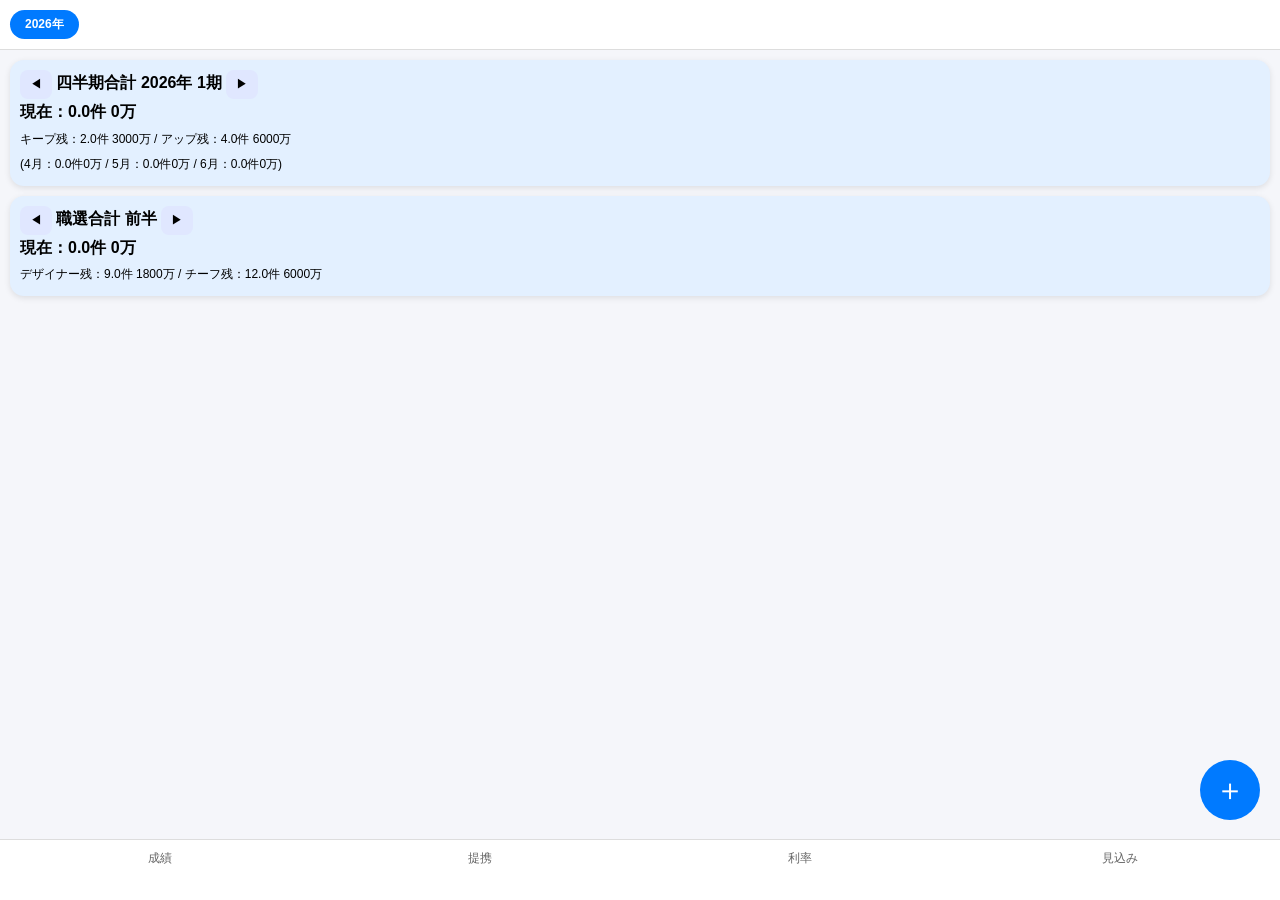
==== index.html @ 8cce6b60 "Update index.html" ====
<!DOCTYPE html>
<html lang="ja">
<head>
  <meta http-equiv="Cache-Control" content="no-cache, no-store, must-revalidate">
<meta http-equiv="Pragma" content="no-cache">
<meta http-equiv="Expires" content="0">
  
  <link rel="stylesheet" href="rate.css">
  <link rel="manifest" href="manifest.json">
<meta charset="UTF-8">
<meta name="viewport" content="width=device-width, initial-scale=1.0">
<title>成績管理 Pro</title>
<style>
body { margin: 0; font-family: sans-serif; background: #f5f6fa; padding-bottom: 100px; }
.card { background: white; margin: 10px; padding: 14px; border-radius: 14px; box-shadow: 0 2px 6px rgba(0,0,0,0.1); position: relative;}
.header { background:#e3f0ff; padding:10px; font-weight:bold; line-height: 1.6; }
button { padding: 6px 10px; font-size: 12px; border-radius: 8px; border: none; background: #e0e7ff; cursor: pointer; }
input, select { padding:8px; border-radius:10px; border:1px solid #ccc; font-size: 13px; }

.year-tabs { display: flex; gap: 8px; overflow-x: auto; padding: 10px; background: #fff; border-bottom: 1px solid #ddd; }
.year-tab { padding: 6px 15px; background: #eee; border-radius: 20px; font-size: 12px; white-space: nowrap; cursor: pointer; }
.year-tab.active { background: #007aff; color: white; font-weight: bold; }

.input-row { display: flex; gap: 4px; align-items: center; margin-bottom: 12px; }
.input-row input, .input-row select { flex: 1; min-width: 0; }

.check-grid { display: grid; grid-template-columns: 1fr 1fr; gap: 8px; margin-bottom: 15px; }
.check-item { font-size: 11px; display: flex; align-items: center; gap: 2px; white-space: nowrap; }
.check-item input { width: 15px; height: 15px; }

.primary { background:#007aff; color:white; }
.fab { position: fixed; bottom: 80px; right: 20px; width: 60px; height: 60px; background: #007aff; color: white; font-size: 30px; border-radius: 50%; text-align: center; line-height: 60px; z-index: 100; }
.modal { position: fixed; top:0; left:0; width:100%; height:100%; background:rgba(0,0,0,0.5); display:none; z-index: 200; }
.modal-content { background:white; margin:40px 15px; padding:20px; border-radius:16px; max-height: 90vh; overflow-y: auto; }
.nav-bar { position:fixed; bottom:0; width:100%; height:60px; background:white; display:flex; border-top:1px solid #ddd; z-index: 100; }
.nav-item { flex:1; text-align:center; padding-top:10px; font-size: 12px; cursor: pointer; color: #666; }

/* おたすけ計算機のスタイル */
.helper-overlay { position: fixed; top:0; left:0; width:100%; height:100%; background:rgba(0,0,0,0.7); display:none; z-index: 300; align-items: center; justify-content: center; }
.helper-box { background: white; width: 90%; padding: 20px; border-radius: 16px; position: relative; }
.helper-input-row { display: flex; flex-wrap: wrap; gap: 5px; align-items: center; font-size: 12px; margin-bottom: 15px; }
.helper-input-row input[type="number"] { width: 50px; }
.helper-result { background: #f0f7ff; padding: 10px; border-radius: 8px; margin-bottom: 15px; font-size: 14px; font-weight: bold; line-height: 1.6; }
.fortune-box { border-top: 1px dashed #ccc; padding-top: 10px; font-size: 13px; color: #555; }
.zodiac-name { color: #007aff; font-size: 16px; font-weight: bold; margin-bottom: 5px; display: block;}
</style>
</head>
<body>

<div id="year-tab-container" class="year-tabs"></div>

<div id="tab-sales"></div>
<div id="tab-partner" style="display:none;"></div>
<div id="tab-rate" style="display:none;"></div>
<div id="tab-prospect" style="display:none;"></div>

<div class="fab" onclick="openForm()">＋</div>

<div class="helper-overlay" id="helper-overlay">
  <div class="helper-box">
    <div style="display:flex; justify-content:space-between; margin-bottom:15px;">
      <h3 style="margin:0;">生年月日 & 占い</h3>
      <button onclick="closeHelper()" style="background:#ff3b30; color:white;">閉じる</button>
    </div>
    
    <div class="helper-input-row">
      <label><input type="radio" name="era" value="西暦" checked onchange="calcHelper()">西暦</label>
      <label><input type="radio" name="era" value="令和" onchange="calcHelper()">令和</label>
      <label><input type="radio" name="era" value="平成" onchange="calcHelper()">平成</label>
      <label><input type="radio" name="era" value="昭和" onchange="calcHelper()">昭和</label>
      <input type="number" id="h-year" placeholder="年" oninput="calcHelper()">年
      <input type="number" id="h-month" placeholder="月" oninput="calcHelper()">月
      <input type="number" id="h-day" placeholder="日" oninput="calcHelper()">日
    </div>

    <div class="helper-result" id="helper-result">
      生年月日を入力してください
    </div>

    <div class="fortune-box" id="fortune-box" style="display:none;">
      <span class="zodiac-name" id="zodiac-display"></span>
      今日の運勢★<br>
      <span id="fortune-text">...</span><br>
      <span id="lucky-food" style="font-size: 11px; color: #888;"></span>
    </div>
  </div>
</div>

<div class="modal" id="modal">
  <div class="modal-content">
    <h3>成績入力</h3>
    <div class="input-row">
      <select id="cases"><option value="0.1">0.1</option><option value="0.2">0.2</option><option value="0.5">0.5</option><option value="1" selected>1</option><option value="1.5">1.5</option><option value="2">2</option></select>
      <input type="number" id="amount" placeholder="金額(万)">
      <button onclick="pickDate()" id="dateBtn">日付</button>
      <button onclick="pickMonth()" id="monthBtn">月分</button>
    </div>
    <div class="check-grid">
      <label class="check-item"><input type="checkbox" id="chk_shared"> 共同</label>
      <label class="check-item"><input type="checkbox" id="chk_receive"> レシーブ</label>
      <label class="check-item"><input type="checkbox" id="chk_currency"> カレンシー</label>
      <label class="check-item"><input type="checkbox" id="chk_present"> プレゼント</label>
      <label class="check-item"><input type="checkbox" id="chk_story"> ストーリー</label>
      <label class="check-item"><input type="checkbox" id="chk_auto"> 自動車</label>
      <label class="check-item"><input type="checkbox" id="chk_other"> 損保その他</label>
      <label class="check-item"><input type="checkbox" id="chk_aflac"> アフラック</label>
      <label class="check-item"><input type="checkbox" id="chk_auto_rev"> 車の更改</label>
    </div>
    <input type="date" id="date" style="display:none;">
    <input type="month" id="month" style="display:none;">
    <button class="primary" style="width:100%; padding:15px;" onclick="saveSales()">保存</button>
    <button onclick="closeForm()" style="width:100%; background:none; margin-top:10px;">閉じる</button>
  </div>
</div>

<div class="nav-bar">
  <div class="nav-item" onclick="switchTab('sales')">成績</div>
  <div class="nav-item" onclick="switchTab('partner')">提携</div>
  <div class="nav-item" onclick="switchTab('rate')">利率</div>
  <div class="nav-item" onclick="switchTab('prospect')">見込み</div>
</div>

<script>
let currentYear = new Date().getFullYear().toString();
let keepIndex = 0; let jobIndex = 0; let currentTotalCat = "職選";

// 🌟 おたすけ計算機 & 占いの制御
function openHelper() {
  document.getElementById("helper-overlay").style.display = "flex";
}
function closeHelper() { document.getElementById("helper-overlay").style.display = "none"; }

function calcHelper() {
  const era = document.querySelector('input[name="era"]:checked').value;
  let y = parseInt(document.getElementById("h-year").value);
  const m = parseInt(document.getElementById("h-month").value);
  const d = parseInt(document.getElementById("h-day").value);
  
  if(!y || !m || !d) return;

  let adYear = y;
  if(era === "令和") adYear = y + 2018;
  if(era === "平成") adYear = y + 1988;
  if(era === "昭和") adYear = y + 1925;

  let waYear = "";
  if(adYear >= 2019) waYear = `令和${adYear - 2018 === 0 ? '元' : adYear - 2018}年`;
  else if(adYear >= 1989) waYear = `平成${adYear - 1988}年`;
  else if(adYear >= 1926) waYear = `昭和${adYear - 1925}年`;

  // 年齢計算 (今日: 2026年4月4日基準)
  const today = new Date(2026, 3, 4);
  let age = 2026 - adYear;
  if (today.getMonth() + 1 < m || (today.getMonth() + 1 === m && today.getDate() < d)) { age--; }

  document.getElementById("helper-result").innerHTML = `西暦：${adYear}年 / ${waYear} / 現在${age}才`;
  
  // 🌟 占い実行
  showZodiacFortune(m, d);
}

function showZodiacFortune(m, d) {
  const zodiacs = [
    { name: "山羊座", start: [12, 22], end: [1, 19] },
    { name: "水瓶座", start: [1, 20], end: [2, 18] },
    { name: "魚座", start: [2, 19], end: [3, 20] },
    { name: "牡羊座", start: [3, 21], end: [4, 19] },
    { name: "牡牛座", start: [4, 20], end: [5, 20] },
    { name: "双子座", start: [5, 21], end: [6, 21] },
    { name: "蟹座", start: [6, 22], end: [7, 22] },
    { name: "獅子座", start: [7, 23], end: [8, 22] },
    { name: "乙女座", start: [8, 23], end: [9, 22] },
    { name: "天秤座", start: [9, 23], end: [10, 23] },
    { name: "蠍座", start: [10, 24], end: [11, 22] },
    { name: "射手座", start: [11, 23], end: [12, 21] }
  ];

  let myZodiac = zodiacs.find(z => {
    const s = z.start; const e = z.end;
    return (m === s[0] && d >= s[1]) || (m === e[0] && d <= e[1]);
  }) || zodiacs[0];

  const fortunes = [
    "周囲への気配りが運気を呼び込みます。笑顔を大切に！",
    "直感が冴える日。新しいアイデアはメモしておきましょう。",
    "無理は禁物。今日は自分を甘やかす時間を作って。",
    "チャンスが巡ってきそう！迷わず一歩踏み出して。",
    "コツコツ積み上げたことが評価される嬉しい日になりそう。",
    "対人運がアップ。意外な人との会話にヒントがあります。",
    "集中力が高まっています。一気に仕事を片付けるチャンス！",
    "冒険心が幸運のカギ。いつもと違う道を通ってみて。",
    "整理整頓がツキを呼びます。デスク周りをスッキリさせて。",
    "優柔不断になりがち。信頼できる人に相談してみるのが吉。",
    "粘り強さが実を結びます。最後まで諦めないで。",
    "自由な発想が周りを惹きつけます。自信を持って発言を！"
  ];

  const foods = ["うどん", "カレー", "パスタ", "お寿司", "焼き肉", "サラダ", "チョコ", "パンケーキ", "おにぎり", "ラーメン"];
  
  // 🌟 誕生日からシード値を作って、その人だけの今日の運勢を固定（今日一日は同じ結果が出るように）
  const seed = m + d + new Date().getDate();
  const fortuneIndex = seed % fortunes.length;
  const foodIndex = seed % foods.length;

  document.getElementById("fortune-box").style.display = "block";
  document.getElementById("zodiac-display").innerText = "あなたは「" + myZodiac.name + "」";
  document.getElementById("fortune-text").innerText = fortunes[fortuneIndex];
  document.getElementById("lucky-food").innerText = "今日のラッキー食べ物：" + foods[foodIndex];
}

// 既存の関数 (変更なし)
function switchTab(tab) {
  document.querySelectorAll('[id^="tab-"]').forEach(el => el.style.display = "none");
  document.getElementById("tab-" + tab).style.display = "block";
  document.getElementById("year-tab-container").style.display = (tab === "sales") ? "flex" : "none";
}
function switchYear(year) { currentYear = year; render(); }
function openForm(){ document.getElementById("modal").style.display="block"; }
function closeForm(){ document.getElementById("modal").style.display="none"; }
function pickDate(){ document.getElementById("date").showPicker(); }
document.getElementById("date").onchange = () => document.getElementById("dateBtn").innerText = document.getElementById("date").value.slice(5);
function pickMonth(){ document.getElementById("month").showPicker(); }
document.getElementById("month").onchange = () => document.getElementById("monthBtn").innerText = document.getElementById("month").value.split("-")[1] + "月";
function roundCases(c) { return Math.ceil(c * 10) / 10; }
function getProductRates(type, monthStr) {
  let is2028 = monthStr >= "2028-04"; let is2027 = monthStr >= "2027-04";
  if (type === "レシーブ") { if (is2028) return { kR: 0.4, jR: 0.4 }; if (is2027) return { kR: 0.4, jR: 0.6 }; return { kR: 0.4, jR: 0.8 }; }
  if (type === "カレンシー" || type === "プレゼント") { if (is2028) return { kR: 0.5, jR: 0.5 }; if (is2027) return { kR: 0.5, jR: 0.75 }; return { kR: 0.5, jR: 1.0 }; }
  if (type === "ストーリー") { if (is2028) return { kR: 0.3, jR: 0.3 }; if (is2027) return { kR: 0.3, jR: 0.45 }; return { kR: 0.3, jR: 0.6 }; }
  return { kR: 1.0, jR: 1.0 };
}
function getProductCalcData(type, amount, monthStr) {
  let multiplier = 1.0; let fixedCases = null; let isDFL = true;
  if (type === "自動車" || type === "自動車更改") { multiplier = 2.9 / 1000; fixedCases = (type === "自動車") ? 0.5 : 0.2; isDFL = false; }
  else if (type === "損保その他") { multiplier = 1.4 / 1000; fixedCases = 0.2; isDFL = false; }
  else if (type === "アフラック") { multiplier = 14.3 / 1000; fixedCases = 0.5; isDFL = false; }
  let baseAmt = amount * multiplier; let rates = isDFL ? getProductRates(type, monthStr) : { kR: 1.0, jR: 1.0 };
  let finalCases = fixedCases;
  if (finalCases === null) { let dlForJudge = baseAmt * rates.kR; if (dlForJudge >= 500) finalCases = 1.5; else if (dlForJudge >= 300) finalCases = 1.0; else finalCases = 0.5; }
  return { baseAmt, rates, finalCases, isDFL };
}
function saveSales(){
  let mVal = document.getElementById("month").value; if(!mVal) { alert("月分を選択してください"); return; }
  let data = { id: Date.now(), cases: parseFloat(document.getElementById("cases").value), amount: parseFloat(document.getElementById("amount").value) || 0, date: document.getElementById("date").value, month: mVal, shared: document.getElementById("chk_shared").checked, receive: document.getElementById("chk_receive").checked, currency: document.getElementById("chk_currency").checked, present: document.getElementById("chk_present").checked, story: document.getElementById("chk_story").checked, auto: document.getElementById("chk_auto").checked, other: document.getElementById("chk_other").checked, aflac: document.getElementById("chk_aflac").checked, auto_rev: document.getElementById("chk_auto_rev").checked };
  let list = JSON.parse(localStorage.getItem("sales") || "[]"); list.push(data); localStorage.setItem("sales", JSON.stringify(list)); closeForm(); resetSalesForm(); render();
}
function resetSalesForm() { document.getElementById("amount").value = ""; document.querySelectorAll('#modal input[type="checkbox"]').forEach(c => c.checked = false); document.getElementById("dateBtn").innerText = "日付"; document.getElementById("monthBtn").innerText = "月分"; }
function deleteSales(id){ let list = JSON.parse(localStorage.getItem("sales") || "[]").filter(i => i.id !== id); localStorage.setItem("sales", JSON.stringify(list)); render(); }
function editSales(id){
  let list = JSON.parse(localStorage.getItem("sales") || "[]"); let i = list.find(item => item.id === id); if(!i) return;
  document.getElementById("cases").value = i.cases; document.getElementById("amount").value = i.amount; document.getElementById("date").value = i.date; document.getElementById("month").value = i.month; document.getElementById("chk_shared").checked = i.shared; document.getElementById("chk_receive").checked = i.receive; document.getElementById("chk_currency").checked = i.currency; document.getElementById("chk_present").checked = i.present; document.getElementById("chk_story").checked = i.story; document.getElementById("chk_auto").checked = i.auto; document.getElementById("chk_other").checked = i.other; document.getElementById("chk_aflac").checked = i.aflac; document.getElementById("chk_auto_rev").checked = i.auto_rev; deleteSales(id); openForm();
}
function previewPartner() {
  let type = document.getElementById("partnerType").value; let val = parseFloat(document.getElementById("partnerAmount").value); let isShared = document.getElementById("chk_partner_shared").checked; let preview = document.getElementById("partnerPreview"); if (!val) { preview.innerHTML = ""; return; }
  let nowMonth = new Date().toISOString().slice(0,7); let calc = getProductCalcData(type, val, nowMonth); let finalAmt = isShared ? calc.baseAmt / 2 : calc.baseAmt; let finalCas = isShared ? roundCases(calc.finalCases / 2) : calc.finalCases; preview.innerHTML = `${finalCas}件 → DL:${Math.floor(finalAmt * calc.rates.kR)} / 職選:${Math.floor(finalAmt * calc.rates.jR)}`;
}
function savePartner() {
  let type = document.getElementById("partnerType").value; let amount = parseFloat(document.getElementById("partnerAmount").value); let shared = document.getElementById("chk_partner_shared").checked; if (!amount) return;
  let list = JSON.parse(localStorage.getItem("partner") || "[]"); list.push({ id: Date.now(), type, amount, shared }); localStorage.setItem("partner", JSON.stringify(list)); document.getElementById("partnerAmount").value = ""; document.getElementById("chk_partner_shared").checked = false; previewPartner(); render();
}
function deletePartner(id) { let list = JSON.parse(localStorage.getItem("partner") || "[]").filter(i => i.id !== id); localStorage.setItem("partner", JSON.stringify(list)); render(); }
function saveProspect(){
  let name = document.getElementById("p-name").value; let cases = parseFloat(document.getElementById("p-cases").value); let amount = parseFloat(document.getElementById("p-amount").value); if(!name || isNaN(amount)) return;
  let list = JSON.parse(localStorage.getItem("prospect") || "[]"); list.push({ id: Date.now(), name, cases, amount }); localStorage.setItem("prospect", JSON.stringify(list)); document.getElementById("p-name").value = ""; document.getElementById("p-amount").value = ""; render();
}
function deleteProspect(id){ let list = JSON.parse(localStorage.getItem("prospect") || "[]").filter(i => i.id !== id); localStorage.setItem("prospect", JSON.stringify(list)); render(); }
function render(){
  const allSalesList = JSON.parse(localStorage.getItem("sales") || "[]"); const partnerList = JSON.parse(localStorage.getItem("partner") || "[]"); const prospectList = JSON.parse(localStorage.getItem("prospect") || "[]");
  let years = new Set(); years.add(new Date().getFullYear().toString()); allSalesList.forEach(item => { if(item.month) years.add(item.month.split("-")[0]); });
  let sortedYears = Array.from(years).sort((a,b)=>b-a); let yearTabHtml = ""; sortedYears.forEach(y => { yearTabHtml += `<div class="year-tab ${y === currentYear ? 'active' : ''}" onclick="switchYear('${y}')">${y}年</div>`; }); document.getElementById("year-tab-container").innerHTML = yearTabHtml;
  const list = allSalesList.filter(item => item.month && item.month.startsWith(currentYear)); list.sort((a,b)=>(a.date||"").localeCompare(b.date||""));
  let monthly = {}; let keepPeriods = [[4,5,6],[7,8,9],[10,11,12],[1,2,3]]; let jobPeriods = [[3,4,5,6,7,8],[9,10,11,12,1,2]]; let keepTotal = {cases:0, amount:0}; let jobTotal = {cases:0, amount:0};
  list.forEach(item => {
    let m = parseInt(item.month.split("-")[1]); let type = "通常"; if(item.receive) type = "レシーブ"; else if(item.currency) type = "カレンシー"; else if(item.present) type = "プレゼント"; else if(item.story) type = "ストーリー"; else if(item.auto) type = "自動車"; else if(item.other) type = "損保その他"; else if(item.aflac) type = "アフラック"; else if(item.auto_rev) type = "自動車更改";
    let calc = getProductCalcData(type, item.amount, item.month); let finalAmt = item.shared ? calc.baseAmt / 2 : calc.baseAmt; let finalCas = item.shared ? roundCases(calc.finalCases / 2) : calc.finalCases;
    if(!monthly[m]) monthly[m] = { items: [] }; monthly[m].items.push({...item, d_cas: finalCas, d_amt: finalAmt, isDFL: calc.isDFL, kR: calc.rates.kR, jR: calc.rates.jR});
    if(keepPeriods[keepIndex].includes(m)){ keepTotal.cases += finalCas; keepTotal.amount += finalAmt * calc.rates.kR; } if(jobPeriods[jobIndex].includes(m)){ jobTotal.cases += finalCas; jobTotal.amount += finalAmt * calc.rates.jR; }
  });
  let breakdown = keepPeriods[keepIndex].map(m => { let mC = 0, mA = 0; if(monthly[m]) { monthly[m].items.forEach(i => { mC += i.d_cas; mA += i.d_amt * i.kR; }); } return `${m}月：${mC.toFixed(1)}件${Math.floor(mA)}万`; }).join(" / ");
  let sHtml = `<div class="card header"><button onclick="changeKeep(-1)">◀</button> 四半期合計 ${currentYear}年 ${keepIndex+1}期 <button onclick="changeKeep(1)">▶</button><br>現在：${keepTotal.cases.toFixed(1)}件 ${Math.floor(keepTotal.amount)}万<br><span style="font-size:12px; font-weight:normal;">キープ残：${(2-keepTotal.cases).toFixed(1)}件 ${3000-Math.floor(keepTotal.amount)}万 / アップ残：${(4-keepTotal.cases).toFixed(1)}件 ${6000-Math.floor(keepTotal.amount)}万<br>(${breakdown})</span></div><div class="card header"><button onclick="changeJob(-1)">◀</button> 職選合計 ${jobIndex===0?"前半":"後半"} <button onclick="changeJob(1)">▶</button><br>現在：${jobTotal.cases.toFixed(1)}件 ${Math.floor(jobTotal.amount)}万<br><span style="font-size:12px; font-weight:normal;">デザイナー残：${(9-jobTotal.cases).toFixed(1)}件 ${1800-Math.floor(jobTotal.amount)}万 / チーフ残：${(12-jobTotal.cases).toFixed(1)}件 ${6000-Math.floor(jobTotal.amount)}万</span></div>`;
  Object.keys(monthly).sort((a,b)=>b-a).forEach(m => {
    let items = monthly[m].items; let mC_DL=0, mC_DFL=0, mK_DL=0, mK_DFL=0, mJ_DL=0, mJ_DFL=0; sHtml += `<div class="card"><b>${m}月分</b><br>`;
    items.forEach(i => { if(i.isDFL) { mC_DFL += i.d_cas; mK_DFL += i.d_amt * i.kR; mJ_DFL += i.d_amt * i.jR; } else { mC_DL += i.d_cas; mK_DL += i.d_amt; mJ_DL += i.d_amt; }
      let names = []; if(i.shared)names.push("共"); if(i.receive)names.push("レシ"); if(i.currency)names.push("カレ"); if(i.present)names.push("プレ"); if(i.story)names.push("スト"); if(i.auto)names.push("車"); if(i.other)names.push("損"); if(i.aflac)names.push("ア"); if(i.auto_rev)names.push("更");
      sHtml += `<div style="display:flex; justify-content:space-between; align-items:center; margin-top:8px; font-size:12px; border-bottom:1px dotted #ccc;"><div>${(i.date||"").slice(8)}日 ${i.d_cas}件 ${Math.floor(i.d_amt)}万 <span style="color:#007aff;">${names.join("")}</span></div><div><button onclick="editSales(${i.id})" style="margin-right:4px;">編集</button><button onclick="deleteSales(${i.id})">削除</button></div></div>`;
    });
    sHtml += `<div style="margin-top:8px; font-size:11px; line-height:1.5;"><b>合計：</b>DL ${mC_DL.toFixed(1)} + DFL ${mC_DFL.toFixed(1)} = ${(mC_DL + mC_DFL).toFixed(1)}件<br><b>DL：</b>DL ${Math.floor(mK_DL)} + DFL ${Math.floor(mK_DFL)} = ${Math.floor(mK_DL + mK_DFL)}万<br><b>職選：</b>DL ${Math.floor(mJ_DL)} + DFL ${Math.floor(mJ_DFL)} = ${Math.floor(mJ_DL + mJ_DFL)}万</div></div>`;
  });
  document.getElementById("tab-sales").innerHTML = sHtml;
  let pTabHtml = `<div class="card"><div style="display:flex; justify-content:space-between;"><b>提携入力</b><button onclick="openHelper()" style="font-size:10px; padding:2px 5px; background:#e3f0ff;">🎂 生年月日 & 占い</button></div><br><div class="input-row"><select id="partnerType" onchange="previewPartner()" style="flex:1.2;"><option value="レシーブ">レシーブ</option><option value="カレンシー">カレンシー</option><option value="プレゼント">プレゼント</option><option value="ストーリー">ストーリー</option><option value="自動車">自動車</option><option value="損保その他">損保その他</option><option value="アフラック">アフラック</option><option value="自動車更改">自動車更改</option></select><input id="partnerAmount" type="number" placeholder="万" oninput="previewPartner()" style="flex:0.8;"><label class="check-item" style="background:#eee; padding:8px; border-radius:10px;"><input type="checkbox" id="chk_partner_shared" onchange="previewPartner()"> 共</label><button class="primary" onclick="savePartner()">追加</button></div><div id="partnerPreview" style="font-size:12px; color:#007aff; font-weight:bold; height:15px; margin-top:5px;"></div></div>`;
  let groupedPartner = {}; partnerList.forEach(i => { if(!groupedPartner[i.type]) groupedPartner[i.type] = []; groupedPartner[i.type].push(i); });
  for(let type in groupedPartner){ pTabHtml += `<div class="card"><b>${type}</b>`; groupedPartner[type].forEach(i => { let nowM = new Date().toISOString().slice(0,7); let calc = getProductCalcData(type, i.amount, nowM); let displayAmt = i.shared ? calc.baseAmt / 2 : calc.baseAmt; let displayCas = i.shared ? roundCases(calc.finalCases / 2) : calc.finalCases; pTabHtml += `<div style="display:flex; justify-content:space-between; margin-top:8px; font-size:13px;"><div>${displayCas}件 ${Math.floor(displayAmt)}万${i.shared?'(共)':''} → DL:${Math.floor(displayAmt*calc.rates.kR)}/職選:${Math.floor(displayAmt*calc.rates.jR)}</div><button onclick="deletePartner(${i.id})">削除</button></div>`; }); pTabHtml += `</div>`; }
  document.getElementById("tab-partner").innerHTML = pTabHtml;
  let pTC=0; let pTA=0; let pLHtml=""; prospectList.forEach(i => { pTC+=i.cases; pTA+=i.amount; pLHtml+=`<div style="display:flex; justify-content:space-between; padding:6px 0; border-bottom:1px solid #eee; font-size:13px;"><div>${i.name}：${i.cases}件 ${i.amount}万</div><button onclick="deleteProspect(${i.id})">削除</button></div>`; });
  let bC = 0, bA = 0; if(currentTotalCat === "職選") { bC = jobTotal.cases; bA = jobTotal.amount; } else if(currentTotalCat === "キープアップ") { bC = keepTotal.cases; bA = keepTotal.amount; } else if(currentTotalCat === "月") { let nowM = new Date().getMonth() + 1; if(monthly[nowM]){ monthly[nowM].items.forEach(i => { bC += i.d_cas; bA += i.d_amt * i.jR; }); } }
  document.getElementById("tab-prospect").innerHTML = `<div class="card" style="margin-bottom:0; border-radius:14px 14px 0 0;"><div style="display:flex; justify-content:space-between; margin-bottom:10px;"><h3>見込み入力</h3><button class="primary" onclick="saveProspect()" style="padding:8px 20px;">保存</button></div><div class="input-row"><input type="text" id="p-name" placeholder="名前" style="flex:2;"><select id="p-cases" style="flex:1.2;"><option value="0.5">0.5件</option><option value="1" selected>1件</option><option value="1.5">1.5件</option></select><input type="number" id="p-amount" placeholder="万" style="flex:1;"></div></div><div class="card" style="margin-top:0; border-radius:0 0 14px 14px; border-top:1px dashed #ccc;"><div style="background:#f9f9f9; padding:8px; border-radius:8px; margin-bottom:10px;">${pLHtml || 'なし'}</div><div>見込：${pTC.toFixed(1)}件 / ${Math.floor(pTA)}万</div><div style="padding-top:10px; border-top:2px solid #333; font-weight:bold;">合計 <select onchange="currentTotalCat=this.value; render();"><option value="職選" ${currentTotalCat==="職選"?"selected":""}>職選</option><option value="キープアップ" ${currentTotalCat==="キープアップ"?"selected":""}>キープアップ</option><option value="月" ${currentTotalCat==="月"?"selected":""}>月</option></select> ：${(bC + pTC).toFixed(1)}件 / ${Math.floor(bA + pTA)}万</div></div>`;
}
function changeKeep(n){ keepIndex=(keepIndex+n+4)%4; render(); }
function changeJob(n){ jobIndex=(jobIndex+n+2)%2; render(); }
render();
</script>

<script>
  if ('serviceWorker' in navigator) {
    navigator.serviceWorker.register('service-worker.js');
  }
</script>
  
  <script src="rate.js"></script>
<script src="app.js?v=2026"></script>

  
</body>
</html>
---- rate.css ----
.rate-box {
  display: flex;
  gap: 15px;
  margin-top: 10px;
}

.rate-box > div {
  flex: 1;
  padding: 10px;
  border-radius: 8px;
  background: #f5f5f5;
}
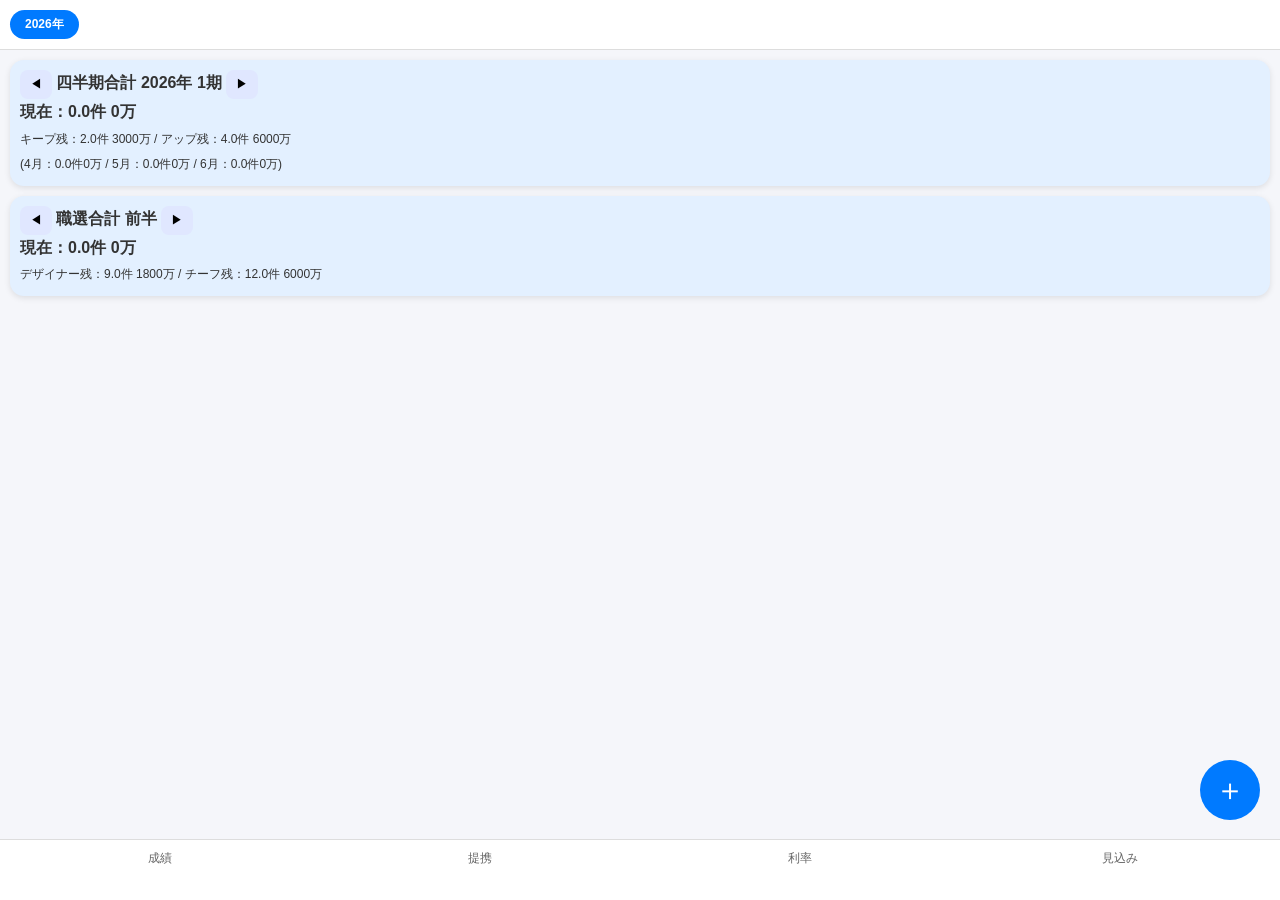
==== commit 3e845567: "Update index.html" ====
--- a/index.html
+++ b/index.html
@@ -2,53 +2,46 @@
 <html lang="ja">
 <head>
   <meta http-equiv="Cache-Control" content="no-cache, no-store, must-revalidate">
-<meta http-equiv="Pragma" content="no-cache">
-<meta http-equiv="Expires" content="0">
-  
-  <link rel="stylesheet" href="rate.css">
-  <link rel="manifest" href="manifest.json">
-<meta charset="UTF-8">
-<meta name="viewport" content="width=device-width, initial-scale=1.0">
-<title>成績管理 Pro</title>
-<style>
-body { margin: 0; font-family: sans-serif; background: #f5f6fa; padding-bottom: 100px; }
-.card { background: white; margin: 10px; padding: 14px; border-radius: 14px; box-shadow: 0 2px 6px rgba(0,0,0,0.1); position: relative;}
-.header { background:#e3f0ff; padding:10px; font-weight:bold; line-height: 1.6; }
-button { padding: 6px 10px; font-size: 12px; border-radius: 8px; border: none; background: #e0e7ff; cursor: pointer; }
-input, select { padding:8px; border-radius:10px; border:1px solid #ccc; font-size: 13px; }
-
-.year-tabs { display: flex; gap: 8px; overflow-x: auto; padding: 10px; background: #fff; border-bottom: 1px solid #ddd; }
-.year-tab { padding: 6px 15px; background: #eee; border-radius: 20px; font-size: 12px; white-space: nowrap; cursor: pointer; }
-.year-tab.active { background: #007aff; color: white; font-weight: bold; }
-
-.input-row { display: flex; gap: 4px; align-items: center; margin-bottom: 12px; }
-.input-row input, .input-row select { flex: 1; min-width: 0; }
-
-.check-grid { display: grid; grid-template-columns: 1fr 1fr; gap: 8px; margin-bottom: 15px; }
-.check-item { font-size: 11px; display: flex; align-items: center; gap: 2px; white-space: nowrap; }
-.check-item input { width: 15px; height: 15px; }
-
-.primary { background:#007aff; color:white; }
-.fab { position: fixed; bottom: 80px; right: 20px; width: 60px; height: 60px; background: #007aff; color: white; font-size: 30px; border-radius: 50%; text-align: center; line-height: 60px; z-index: 100; }
-.modal { position: fixed; top:0; left:0; width:100%; height:100%; background:rgba(0,0,0,0.5); display:none; z-index: 200; }
-.modal-content { background:white; margin:40px 15px; padding:20px; border-radius:16px; max-height: 90vh; overflow-y: auto; }
-.nav-bar { position:fixed; bottom:0; width:100%; height:60px; background:white; display:flex; border-top:1px solid #ddd; z-index: 100; }
-.nav-item { flex:1; text-align:center; padding-top:10px; font-size: 12px; cursor: pointer; color: #666; }
-
-/* おたすけ計算機のスタイル */
-.helper-overlay { position: fixed; top:0; left:0; width:100%; height:100%; background:rgba(0,0,0,0.7); display:none; z-index: 300; align-items: center; justify-content: center; }
-.helper-box { background: white; width: 90%; padding: 20px; border-radius: 16px; position: relative; }
-.helper-input-row { display: flex; flex-wrap: wrap; gap: 5px; align-items: center; font-size: 12px; margin-bottom: 15px; }
-.helper-input-row input[type="number"] { width: 50px; }
-.helper-result { background: #f0f7ff; padding: 10px; border-radius: 8px; margin-bottom: 15px; font-size: 14px; font-weight: bold; line-height: 1.6; }
-.fortune-box { border-top: 1px dashed #ccc; padding-top: 10px; font-size: 13px; color: #555; }
-.zodiac-name { color: #007aff; font-size: 16px; font-weight: bold; margin-bottom: 5px; display: block;}
-</style>
+  <meta http-equiv="Pragma" content="no-cache">
+  <meta http-equiv="Expires" content="0">
+  <meta charset="UTF-8">
+  <meta name="viewport" content="width=device-width, initial-scale=1.0, maximum-scale=1.0, user-scalable=no">
+  <title>成績管理 Pro</title>
+
+  <link rel="apple-touch-icon" href="https://raw.githubusercontent.com/okikuro/sales-app/refs/heads/main/icon-192.png">
+  <link rel="icon" type="image/png" href="https://raw.githubusercontent.com/okikuro/sales-app/refs/heads/main/icon-192.png">
+  <link rel="manifest" href="manifest.json?v=7">
+
+  <style>
+    body { margin: 0; font-family: sans-serif; background: #f5f6fa; padding-bottom: 100px; color: #333; }
+    .card { background: white; margin: 10px; padding: 14px; border-radius: 14px; box-shadow: 0 2px 6px rgba(0,0,0,0.1); position: relative;}
+    .header { background:#e3f0ff; padding:10px; font-weight:bold; line-height: 1.6; }
+    button { padding: 6px 10px; font-size: 12px; border-radius: 8px; border: none; background: #e0e7ff; cursor: pointer; }
+    .primary { background:#007aff; color:white; }
+    input, select { padding:8px; border-radius:10px; border:1px solid #ccc; font-size: 13px; }
+    .year-tabs { display: flex; gap: 8px; overflow-x: auto; padding: 10px; background: #fff; border-bottom: 1px solid #ddd; }
+    .year-tab { padding: 6px 15px; background: #eee; border-radius: 20px; font-size: 12px; white-space: nowrap; cursor: pointer; }
+    .year-tab.active { background: #007aff; color: white; font-weight: bold; }
+    .input-row { display: flex; gap: 4px; align-items: center; margin-bottom: 12px; }
+    .input-row input, .input-row select { flex: 1; min-width: 0; }
+    .check-grid { display: grid; grid-template-columns: 1fr 1fr; gap: 8px; margin-bottom: 15px; }
+    .check-item { font-size: 11px; display: flex; align-items: center; gap: 2px; white-space: nowrap; }
+    .nav-bar { position:fixed; bottom:0; width:100%; height:60px; background:white; display:flex; border-top:1px solid #ddd; z-index: 100; }
+    .nav-item { flex:1; text-align:center; padding-top:10px; font-size: 12px; cursor: pointer; color: #666; }
+    .fab { position: fixed; bottom: 80px; right: 20px; width: 60px; height: 60px; background: #007aff; color: white; font-size: 30px; border-radius: 50%; text-align: center; line-height: 60px; z-index: 100; }
+    .modal { position: fixed; top:0; left:0; width:100%; height:100%; background:rgba(0,0,0,0.5); display:none; z-index: 200; }
+    .modal-content { background:white; margin:40px 15px; padding:20px; border-radius:16px; max-height: 90vh; overflow-y: auto; }
+    .helper-overlay { position: fixed; top:0; left:0; width:100%; height:100%; background:rgba(0,0,0,0.7); display:none; z-index: 300; align-items: center; justify-content: center; }
+    .helper-box { background: white; width: 90%; padding: 20px; border-radius: 16px; position: relative; }
+    .rate-grid { display: grid; grid-template-columns: 1fr 1fr; gap: 8px; margin-top: 10px; }
+    .rate-item { background: #f5f5f5; padding: 10px; border-radius: 8px; font-size: 12px; border: 1px solid #e0e0e0; }
+    .rate-diff { margin-top: 5px; color: #666; font-size: 10px; line-height: 1.3; border-top: 1px dotted #ccc; padding-top: 4px; }
+    .diff-label { color: #888; font-weight: bold; margin-right: 2px; }
+  </style>
 </head>
 <body>
 
 <div id="year-tab-container" class="year-tabs"></div>
-
 <div id="tab-sales"></div>
 <div id="tab-partner" style="display:none;"></div>
 <div id="tab-rate" style="display:none;"></div>
@@ -62,26 +55,22 @@
       <h3 style="margin:0;">生年月日 & 占い</h3>
       <button onclick="closeHelper()" style="background:#ff3b30; color:white;">閉じる</button>
     </div>
-    
-    <div class="helper-input-row">
+    <div style="font-size:12px; margin-bottom:10px;">
       <label><input type="radio" name="era" value="西暦" checked onchange="calcHelper()">西暦</label>
       <label><input type="radio" name="era" value="令和" onchange="calcHelper()">令和</label>
       <label><input type="radio" name="era" value="平成" onchange="calcHelper()">平成</label>
       <label><input type="radio" name="era" value="昭和" onchange="calcHelper()">昭和</label>
-      <input type="number" id="h-year" placeholder="年" oninput="calcHelper()">年
-      <input type="number" id="h-month" placeholder="月" oninput="calcHelper()">月
-      <input type="number" id="h-day" placeholder="日" oninput="calcHelper()">日
-    </div>
-
-    <div class="helper-result" id="helper-result">
-      生年月日を入力してください
-    </div>
-
-    <div class="fortune-box" id="fortune-box" style="display:none;">
-      <span class="zodiac-name" id="zodiac-display"></span>
-      今日の運勢★<br>
-      <span id="fortune-text">...</span><br>
-      <span id="lucky-food" style="font-size: 11px; color: #888;"></span>
+    </div>
+    <div style="display:flex; gap:5px; align-items:center; margin-bottom:15px;">
+      <input type="number" id="h-year" placeholder="年" style="width:60px;" oninput="calcHelper()">年
+      <input type="number" id="h-month" placeholder="月" style="width:50px;" oninput="calcHelper()">月
+      <input type="number" id="h-day" placeholder="日" style="width:50px;" oninput="calcHelper()">日
+    </div>
+    <div id="helper-result" style="background:#f0f7ff; padding:10px; border-radius:8px; font-weight:bold;">入力してください</div>
+    <div id="fortune-box" style="display:none; border-top:1px dashed #ccc; padding-top:10px; margin-top:10px;">
+      <b id="zodiac-display" style="color:#007aff;"></b><br>
+      <span id="fortune-text" style="font-size:13px;"></span><br>
+      <small id="lucky-food" style="color:#888;"></small>
     </div>
   </div>
 </div>
@@ -92,8 +81,10 @@
     <div class="input-row">
       <select id="cases"><option value="0.1">0.1</option><option value="0.2">0.2</option><option value="0.5">0.5</option><option value="1" selected>1</option><option value="1.5">1.5</option><option value="2">2</option></select>
       <input type="number" id="amount" placeholder="金額(万)">
-      <button onclick="pickDate()" id="dateBtn">日付</button>
-      <button onclick="pickMonth()" id="monthBtn">月分</button>
+    </div>
+    <div class="input-row">
+      <button onclick="document.getElementById('date').showPicker()" id="dateBtn" style="flex:1;">日付</button>
+      <button onclick="document.getElementById('month').showPicker()" id="monthBtn" style="flex:1;">月分</button>
     </div>
     <div class="check-grid">
       <label class="check-item"><input type="checkbox" id="chk_shared"> 共同</label>
@@ -106,8 +97,8 @@
       <label class="check-item"><input type="checkbox" id="chk_aflac"> アフラック</label>
       <label class="check-item"><input type="checkbox" id="chk_auto_rev"> 車の更改</label>
     </div>
-    <input type="date" id="date" style="display:none;">
-    <input type="month" id="month" style="display:none;">
+    <input type="date" id="date" style="display:none;" onchange="document.getElementById('dateBtn').innerText=this.value.slice(5)">
+    <input type="month" id="month" style="display:none;" onchange="document.getElementById('monthBtn').innerText=this.value.split('-')[1]+'月'">
     <button class="primary" style="width:100%; padding:15px;" onclick="saveSales()">保存</button>
     <button onclick="closeForm()" style="width:100%; background:none; margin-top:10px;">閉じる</button>
   </div>
@@ -121,194 +112,195 @@
 </div>
 
 <script>
+const FRED_KEY = "8655f5ac09be9421983b7cac553ee159";
 let currentYear = new Date().getFullYear().toString();
 let keepIndex = 0; let jobIndex = 0; let currentTotalCat = "職選";
 
-// 🌟 おたすけ計算機 & 占いの制御
-function openHelper() {
-  document.getElementById("helper-overlay").style.display = "flex";
-}
-function closeHelper() { document.getElementById("helper-overlay").style.display = "none"; }
-
-function calcHelper() {
-  const era = document.querySelector('input[name="era"]:checked').value;
-  let y = parseInt(document.getElementById("h-year").value);
-  const m = parseInt(document.getElementById("h-month").value);
-  const d = parseInt(document.getElementById("h-day").value);
-  
-  if(!y || !m || !d) return;
-
-  let adYear = y;
-  if(era === "令和") adYear = y + 2018;
-  if(era === "平成") adYear = y + 1988;
-  if(era === "昭和") adYear = y + 1925;
-
-  let waYear = "";
-  if(adYear >= 2019) waYear = `令和${adYear - 2018 === 0 ? '元' : adYear - 2018}年`;
-  else if(adYear >= 1989) waYear = `平成${adYear - 1988}年`;
-  else if(adYear >= 1926) waYear = `昭和${adYear - 1925}年`;
-
-  // 年齢計算 (今日: 2026年4月4日基準)
-  const today = new Date(2026, 3, 4);
-  let age = 2026 - adYear;
-  if (today.getMonth() + 1 < m || (today.getMonth() + 1 === m && today.getDate() < d)) { age--; }
-
-  document.getElementById("helper-result").innerHTML = `西暦：${adYear}年 / ${waYear} / 現在${age}才`;
-  
-  // 🌟 占い実行
-  showZodiacFortune(m, d);
-}
-
-function showZodiacFortune(m, d) {
-  const zodiacs = [
-    { name: "山羊座", start: [12, 22], end: [1, 19] },
-    { name: "水瓶座", start: [1, 20], end: [2, 18] },
-    { name: "魚座", start: [2, 19], end: [3, 20] },
-    { name: "牡羊座", start: [3, 21], end: [4, 19] },
-    { name: "牡牛座", start: [4, 20], end: [5, 20] },
-    { name: "双子座", start: [5, 21], end: [6, 21] },
-    { name: "蟹座", start: [6, 22], end: [7, 22] },
-    { name: "獅子座", start: [7, 23], end: [8, 22] },
-    { name: "乙女座", start: [8, 23], end: [9, 22] },
-    { name: "天秤座", start: [9, 23], end: [10, 23] },
-    { name: "蠍座", start: [10, 24], end: [11, 22] },
-    { name: "射手座", start: [11, 23], end: [12, 21] }
-  ];
-
-  let myZodiac = zodiacs.find(z => {
-    const s = z.start; const e = z.end;
-    return (m === s[0] && d >= s[1]) || (m === e[0] && d <= e[1]);
-  }) || zodiacs[0];
-
-  const fortunes = [
-    "周囲への気配りが運気を呼び込みます。笑顔を大切に！",
-    "直感が冴える日。新しいアイデアはメモしておきましょう。",
-    "無理は禁物。今日は自分を甘やかす時間を作って。",
-    "チャンスが巡ってきそう！迷わず一歩踏み出して。",
-    "コツコツ積み上げたことが評価される嬉しい日になりそう。",
-    "対人運がアップ。意外な人との会話にヒントがあります。",
-    "集中力が高まっています。一気に仕事を片付けるチャンス！",
-    "冒険心が幸運のカギ。いつもと違う道を通ってみて。",
-    "整理整頓がツキを呼びます。デスク周りをスッキリさせて。",
-    "優柔不断になりがち。信頼できる人に相談してみるのが吉。",
-    "粘り強さが実を結びます。最後まで諦めないで。",
-    "自由な発想が周りを惹きつけます。自信を持って発言を！"
-  ];
-
-  const foods = ["うどん", "カレー", "パスタ", "お寿司", "焼き肉", "サラダ", "チョコ", "パンケーキ", "おにぎり", "ラーメン"];
-  
-  // 🌟 誕生日からシード値を作って、その人だけの今日の運勢を固定（今日一日は同じ結果が出るように）
-  const seed = m + d + new Date().getDate();
-  const fortuneIndex = seed % fortunes.length;
-  const foodIndex = seed % foods.length;
-
-  document.getElementById("fortune-box").style.display = "block";
-  document.getElementById("zodiac-display").innerText = "あなたは「" + myZodiac.name + "」";
-  document.getElementById("fortune-text").innerText = fortunes[fortuneIndex];
-  document.getElementById("lucky-food").innerText = "今日のラッキー食べ物：" + foods[foodIndex];
-}
-
-// 既存の関数 (変更なし)
-function switchTab(tab) {
-  document.querySelectorAll('[id^="tab-"]').forEach(el => el.style.display = "none");
-  document.getElementById("tab-" + tab).style.display = "block";
-  document.getElementById("year-tab-container").style.display = (tab === "sales") ? "flex" : "none";
-}
-function switchYear(year) { currentYear = year; render(); }
-function openForm(){ document.getElementById("modal").style.display="block"; }
-function closeForm(){ document.getElementById("modal").style.display="none"; }
-function pickDate(){ document.getElementById("date").showPicker(); }
-document.getElementById("date").onchange = () => document.getElementById("dateBtn").innerText = document.getElementById("date").value.slice(5);
-function pickMonth(){ document.getElementById("month").showPicker(); }
-document.getElementById("month").onchange = () => document.getElementById("monthBtn").innerText = document.getElementById("month").value.split("-")[1] + "月";
-function roundCases(c) { return Math.ceil(c * 10) / 10; }
-function getProductRates(type, monthStr) {
-  let is2028 = monthStr >= "2028-04"; let is2027 = monthStr >= "2027-04";
-  if (type === "レシーブ") { if (is2028) return { kR: 0.4, jR: 0.4 }; if (is2027) return { kR: 0.4, jR: 0.6 }; return { kR: 0.4, jR: 0.8 }; }
-  if (type === "カレンシー" || type === "プレゼント") { if (is2028) return { kR: 0.5, jR: 0.5 }; if (is2027) return { kR: 0.5, jR: 0.75 }; return { kR: 0.5, jR: 1.0 }; }
-  if (type === "ストーリー") { if (is2028) return { kR: 0.3, jR: 0.3 }; if (is2027) return { kR: 0.3, jR: 0.45 }; return { kR: 0.3, jR: 0.6 }; }
-  return { kR: 1.0, jR: 1.0 };
-}
+// --- 🌟 利率タブ：本日・前日比・15日比 ---
+window.onload = function() {
+  if(document.getElementById("tab-rate")) {
+    document.getElementById("tab-rate").innerHTML = `
+      <div class="card">
+        <div style="display:flex; justify-content:space-between; align-items:center;">
+          <h3 style="margin:0;">為替・利率 (本日)</h3>
+          <button onclick="updateFinanceData()">更新</button>
+        </div>
+        <div class="rate-grid">
+          <div class="rate-item">
+            <b style="color:#007aff;">米ドル</b><br>
+            為替：<span id="usdRate" style="font-weight:bold;">--</span><br>
+            利率：<span id="usdInterest" style="font-weight:bold;">--</span>
+            <div class="rate-diff"><span class="diff-label">前日比</span> 為：<span id="usdRateDiff1">--</span> / 利：<span id="usdIntDiff1">--</span></div>
+            <div class="rate-diff"><span class="diff-label">15日比</span> 為：<span id="usdRateDiff15">--</span> / 利：<span id="usdIntDiff15">--</span></div>
+          </div>
+          <div class="rate-item">
+            <b style="color:#007aff;">豪ドル</b><br>
+            為替：<span id="audRate" style="font-weight:bold;">--</span><br>
+            利率：<span id="audInterest" style="font-weight:bold;">--</span>
+            <div class="rate-diff"><span class="diff-label">前日比</span> 為：<span id="audRateDiff1">--</span> / 利：<span id="audIntDiff1">--</span></div>
+            <div class="rate-diff"><span class="diff-label">15日比</span> 為：<span id="audRateDiff15">--</span> / 利：<span id="audIntDiff15">--</span></div>
+          </div>
+        </div>
+        <h3 style="margin-top:20px; font-size:14px;">履歴 (1日・16日)</h3>
+        <div id="rateHistory" style="font-size:11px; background:#f9f9f9; padding:8px; border-radius:8px; max-height:160px; overflow-y:auto; line-height:1.6;">履歴収集中...</div>
+      </div>
+      <div class="card">
+        <h3>リンク</h3>
+        <div style="display:flex; gap:5px; flex-wrap:wrap;">
+          <button onclick="window.open('https://www.d-frontier-life.co.jp/products/index_teiki_choice_23.html')" style="flex:1;">レシ</button>
+          <button onclick="window.open('https://www.d-frontier-life.co.jp/products/index_hendo_choice_19_02.html')" style="flex:1;">カレ</button>
+          <button onclick="window.open('https://www.d-frontier-life.co.jp/products/index_hendo_shushin_choice_20_6.html')" style="flex:1;">プレ</button>
+        </div>
+      </div>`;
+  }
+  updateFinanceData(); render();
+};
+
+async function updateFinanceData() {
+  try {
+    const fx = await fetch("https://open.er-api.com/v6/latest/USD").then(r => r.json());
+    const curUSD = fx.rates.JPY; const curAUD = (1/fx.rates.AUD)*fx.rates.JPY;
+    const uO = await fetchFred("DGS10"); const aO = await fetchFred("IRLTLT01AUM156N");
+    document.getElementById("usdRate").innerText = curUSD.toFixed(2) + "円";
+    document.getElementById("audRate").innerText = curAUD.toFixed(2) + "円";
+    document.getElementById("usdInterest").innerText = parseFloat(uO[0].value).toFixed(2) + "%";
+    document.getElementById("audInterest").innerText = parseFloat(aO[0].value).toFixed(2) + "%";
+
+    let h = JSON.parse(localStorage.getItem("fin_v12") || "[]");
+    const today = new Date().toISOString().split('T')[0];
+    uO.forEach((o, i) => { 
+      if(!h.find(x => x.d === o.date)) h.push({d: o.date, uR: (o.date===today?curUSD:null), aR: (o.date===today?curAUD:null), uI: parseFloat(o.value), aI: parseFloat(aO[i].value)});
+      else if(o.date === today) { let idx = h.findIndex(x => x.d === today); h[idx].uR = curUSD; h[idx].aR = curAUD; h[idx].uI = parseFloat(o.value); h[idx].aI = parseFloat(aO[i].value); }
+    });
+    h.sort((a,b) => new Date(b.d) - new Date(a.d));
+    if(h.length > 1) { const p = h[1]; if(p.uR) setDiff("usdRateDiff1", curUSD-p.uR, "円"); if(p.aR) setDiff("audRateDiff1", curAUD-p.aR, "円"); setDiff("usdIntDiff1", parseFloat(uO[0].value)-p.uI, "%"); setDiff("audIntDiff1", parseFloat(aO[0].value)-p.aI, "%"); }
+    const p15 = h.find(x => x.d <= new Date(new Date().setDate(new Date().getDate()-15)).toISOString().split('T')[0]);
+    if(p15) { if(p15.uR) setDiff("usdRateDiff15", curUSD-p15.uR, "円"); if(p15.aR) setDiff("audRateDiff15", curAUD-p15.aR, "円"); setDiff("usdIntDiff15", parseFloat(uO[0].value)-p15.uI, "%"); setDiff("audIntDiff15", parseFloat(aO[0].value)-p15.aI, "%"); }
+    document.getElementById("rateHistory").innerHTML = h.filter(x => x.d.endsWith("-01") || x.d.endsWith("-16")).slice(0,10).map(x => `<div>${x.d}: 米${x.uR?x.uR.toFixed(1):'--'}円 (${x.uI}%) / 豪${x.aR?x.aR.toFixed(1):'--'}円 (${x.aI}%)</div>`).join('');
+    localStorage.setItem("fin_v12", JSON.stringify(h.slice(0,100)));
+  } catch(e) {}
+}
+async function fetchFred(id) { const u = `https://api.stlouisfed.org/fred/series/observations?series_id=${id}&api_key=${FRED_KEY}&file_type=json&sort_order=desc&limit=20`; return await fetch("https://corsproxy.io/?" + encodeURIComponent(u)).then(r => r.json()).then(d => d.observations); }
+function setDiff(id, v, u) { const el = document.getElementById(id); if(!el) return; el.innerText = (v>0?"+":"") + v.toFixed(2) + u; el.style.color = v>0 ? "red" : "blue"; }
+
+// --- 🌟 成績計算エンジン ---
 function getProductCalcData(type, amount, monthStr) {
-  let multiplier = 1.0; let fixedCases = null; let isDFL = true;
-  if (type === "自動車" || type === "自動車更改") { multiplier = 2.9 / 1000; fixedCases = (type === "自動車") ? 0.5 : 0.2; isDFL = false; }
-  else if (type === "損保その他") { multiplier = 1.4 / 1000; fixedCases = 0.2; isDFL = false; }
-  else if (type === "アフラック") { multiplier = 14.3 / 1000; fixedCases = 0.5; isDFL = false; }
-  let baseAmt = amount * multiplier; let rates = isDFL ? getProductRates(type, monthStr) : { kR: 1.0, jR: 1.0 };
-  let finalCases = fixedCases;
-  if (finalCases === null) { let dlForJudge = baseAmt * rates.kR; if (dlForJudge >= 500) finalCases = 1.5; else if (dlForJudge >= 300) finalCases = 1.0; else finalCases = 0.5; }
-  return { baseAmt, rates, finalCases, isDFL };
-}
-function saveSales(){
-  let mVal = document.getElementById("month").value; if(!mVal) { alert("月分を選択してください"); return; }
-  let data = { id: Date.now(), cases: parseFloat(document.getElementById("cases").value), amount: parseFloat(document.getElementById("amount").value) || 0, date: document.getElementById("date").value, month: mVal, shared: document.getElementById("chk_shared").checked, receive: document.getElementById("chk_receive").checked, currency: document.getElementById("chk_currency").checked, present: document.getElementById("chk_present").checked, story: document.getElementById("chk_story").checked, auto: document.getElementById("chk_auto").checked, other: document.getElementById("chk_other").checked, aflac: document.getElementById("chk_aflac").checked, auto_rev: document.getElementById("chk_auto_rev").checked };
-  let list = JSON.parse(localStorage.getItem("sales") || "[]"); list.push(data); localStorage.setItem("sales", JSON.stringify(list)); closeForm(); resetSalesForm(); render();
-}
-function resetSalesForm() { document.getElementById("amount").value = ""; document.querySelectorAll('#modal input[type="checkbox"]').forEach(c => c.checked = false); document.getElementById("dateBtn").innerText = "日付"; document.getElementById("monthBtn").innerText = "月分"; }
-function deleteSales(id){ let list = JSON.parse(localStorage.getItem("sales") || "[]").filter(i => i.id !== id); localStorage.setItem("sales", JSON.stringify(list)); render(); }
-function editSales(id){
-  let list = JSON.parse(localStorage.getItem("sales") || "[]"); let i = list.find(item => item.id === id); if(!i) return;
-  document.getElementById("cases").value = i.cases; document.getElementById("amount").value = i.amount; document.getElementById("date").value = i.date; document.getElementById("month").value = i.month; document.getElementById("chk_shared").checked = i.shared; document.getElementById("chk_receive").checked = i.receive; document.getElementById("chk_currency").checked = i.currency; document.getElementById("chk_present").checked = i.present; document.getElementById("chk_story").checked = i.story; document.getElementById("chk_auto").checked = i.auto; document.getElementById("chk_other").checked = i.other; document.getElementById("chk_aflac").checked = i.aflac; document.getElementById("chk_auto_rev").checked = i.auto_rev; deleteSales(id); openForm();
-}
-function previewPartner() {
-  let type = document.getElementById("partnerType").value; let val = parseFloat(document.getElementById("partnerAmount").value); let isShared = document.getElementById("chk_partner_shared").checked; let preview = document.getElementById("partnerPreview"); if (!val) { preview.innerHTML = ""; return; }
-  let nowMonth = new Date().toISOString().slice(0,7); let calc = getProductCalcData(type, val, nowMonth); let finalAmt = isShared ? calc.baseAmt / 2 : calc.baseAmt; let finalCas = isShared ? roundCases(calc.finalCases / 2) : calc.finalCases; preview.innerHTML = `${finalCas}件 → DL:${Math.floor(finalAmt * calc.rates.kR)} / 職選:${Math.floor(finalAmt * calc.rates.jR)}`;
-}
-function savePartner() {
-  let type = document.getElementById("partnerType").value; let amount = parseFloat(document.getElementById("partnerAmount").value); let shared = document.getElementById("chk_partner_shared").checked; if (!amount) return;
-  let list = JSON.parse(localStorage.getItem("partner") || "[]"); list.push({ id: Date.now(), type, amount, shared }); localStorage.setItem("partner", JSON.stringify(list)); document.getElementById("partnerAmount").value = ""; document.getElementById("chk_partner_shared").checked = false; previewPartner(); render();
-}
-function deletePartner(id) { let list = JSON.parse(localStorage.getItem("partner") || "[]").filter(i => i.id !== id); localStorage.setItem("partner", JSON.stringify(list)); render(); }
-function saveProspect(){
-  let name = document.getElementById("p-name").value; let cases = parseFloat(document.getElementById("p-cases").value); let amount = parseFloat(document.getElementById("p-amount").value); if(!name || isNaN(amount)) return;
-  let list = JSON.parse(localStorage.getItem("prospect") || "[]"); list.push({ id: Date.now(), name, cases, amount }); localStorage.setItem("prospect", JSON.stringify(list)); document.getElementById("p-name").value = ""; document.getElementById("p-amount").value = ""; render();
-}
-function deleteProspect(id){ let list = JSON.parse(localStorage.getItem("prospect") || "[]").filter(i => i.id !== id); localStorage.setItem("prospect", JSON.stringify(list)); render(); }
+  let is28 = monthStr >= "2028-04"; let is27 = monthStr >= "2027-04";
+  let mult = 1.0; let fixC = null; let isDFL = ["レシーブ", "カレンシー", "プレゼント", "ストーリー"].includes(type);
+  let rates = { kR: 1.0, jR: 1.0 };
+  if (type === "レシーブ") rates = is28 ? { kR: 0.4, jR: 0.4 } : is27 ? { kR: 0.4, jR: 0.6 } : { kR: 0.4, jR: 0.8 };
+  else if (type === "カレンシー" || type === "プレゼント") rates = is28 ? { kR: 0.5, jR: 0.5 } : is27 ? { kR: 0.5, jR: 0.75 } : { kR: 0.5, jR: 1.0 };
+  else if (type === "ストーリー") rates = is28 ? { kR: 0.3, jR: 0.3 } : is27 ? { kR: 0.3, jR: 0.45 } : { kR: 0.3, jR: 0.6 };
+  else if (type.includes("自動車")) { mult = 2.9/1000; fixC = (type === "自動車" ? 0.5 : 0.2); isDFL = false; }
+  else if (type === "損保その他") { mult = 1.4/1000; fixC = 0.2; isDFL = false; }
+  else if (type === "アフラック") { mult = 14.3/1000; fixC = 0.5; isDFL = false; }
+  let baseAmt = amount * mult;
+  let finalC = (fixC !== null) ? fixC : (baseAmt * rates.kR >= 500 ? 1.5 : baseAmt * rates.kR >= 300 ? 1.0 : 0.5);
+  return { baseAmt, rates, finalC, isDFL };
+}
+
+// --- 🌟 詳細描画 ---
 function render(){
-  const allSalesList = JSON.parse(localStorage.getItem("sales") || "[]"); const partnerList = JSON.parse(localStorage.getItem("partner") || "[]"); const prospectList = JSON.parse(localStorage.getItem("prospect") || "[]");
-  let years = new Set(); years.add(new Date().getFullYear().toString()); allSalesList.forEach(item => { if(item.month) years.add(item.month.split("-")[0]); });
-  let sortedYears = Array.from(years).sort((a,b)=>b-a); let yearTabHtml = ""; sortedYears.forEach(y => { yearTabHtml += `<div class="year-tab ${y === currentYear ? 'active' : ''}" onclick="switchYear('${y}')">${y}年</div>`; }); document.getElementById("year-tab-container").innerHTML = yearTabHtml;
-  const list = allSalesList.filter(item => item.month && item.month.startsWith(currentYear)); list.sort((a,b)=>(a.date||"").localeCompare(b.date||""));
-  let monthly = {}; let keepPeriods = [[4,5,6],[7,8,9],[10,11,12],[1,2,3]]; let jobPeriods = [[3,4,5,6,7,8],[9,10,11,12,1,2]]; let keepTotal = {cases:0, amount:0}; let jobTotal = {cases:0, amount:0};
-  list.forEach(item => {
-    let m = parseInt(item.month.split("-")[1]); let type = "通常"; if(item.receive) type = "レシーブ"; else if(item.currency) type = "カレンシー"; else if(item.present) type = "プレゼント"; else if(item.story) type = "ストーリー"; else if(item.auto) type = "自動車"; else if(item.other) type = "損保その他"; else if(item.aflac) type = "アフラック"; else if(item.auto_rev) type = "自動車更改";
-    let calc = getProductCalcData(type, item.amount, item.month); let finalAmt = item.shared ? calc.baseAmt / 2 : calc.baseAmt; let finalCas = item.shared ? roundCases(calc.finalCases / 2) : calc.finalCases;
-    if(!monthly[m]) monthly[m] = { items: [] }; monthly[m].items.push({...item, d_cas: finalCas, d_amt: finalAmt, isDFL: calc.isDFL, kR: calc.rates.kR, jR: calc.rates.jR});
-    if(keepPeriods[keepIndex].includes(m)){ keepTotal.cases += finalCas; keepTotal.amount += finalAmt * calc.rates.kR; } if(jobPeriods[jobIndex].includes(m)){ jobTotal.cases += finalCas; jobTotal.amount += finalAmt * calc.rates.jR; }
+  const allSales = JSON.parse(localStorage.getItem("sales") || "[]");
+  const partnerList = JSON.parse(localStorage.getItem("partner") || "[]");
+  const prospectList = JSON.parse(localStorage.getItem("prospect") || "[]");
+
+  let years = new Set([new Date().getFullYear().toString()]);
+  allSales.forEach(s => { if(s.month) years.add(s.month.split("-")[0]); });
+  document.getElementById("year-tab-container").innerHTML = Array.from(years).sort((a,b)=>b-a).map(y => `<div class="year-tab ${y===currentYear?'active':''}" onclick="currentYear='${y}';render();">${y}年</div>`).join('');
+
+  const list = allSales.filter(s => s.month && s.month.startsWith(currentYear));
+  let monthly = {}; let kTot = {c:0, a:0}; let jTot = {c:0, a:0};
+  const kP = [[4,5,6],[7,8,9],[10,11,12],[1,2,3]], jP = [[3,4,5,6,7,8],[9,10,11,12,1,2]];
+
+  list.forEach(s => {
+    let typeNm = s.receive?"レシ":s.currency?"カレ":s.present?"プレ":s.story?"スト":s.auto?"車":s.other?"損":s.aflac?"ア":s.auto_rev?"更":"";
+    let calc = getProductCalcData(s.receive?"レシーブ":s.currency?"カレンシー":s.present?"プレゼント":s.story?"ストーリー":s.auto?"自動車":s.other?"損保その他":s.aflac?"アフラック":s.auto_rev?"自動車更改":"通常", s.amount, s.month);
+    let targetCas = (calc.isDFL || !s.auto && !s.other && !s.aflac && !s.auto_rev) ? s.cases : calc.finalC;
+    let fA = s.shared ? calc.baseAmt/2 : calc.baseAmt, fC = s.shared ? Math.ceil((targetCas/2)*10)/10 : targetCas;
+    let m = parseInt(s.month.split("-")[1]);
+    if(!monthly[m]) monthly[m] = { items: [] };
+    monthly[m].items.push({...s, fA, fC, typeNm, kR:calc.rates.kR, jR:calc.rates.jR, isDFL:calc.isDFL});
+    if(kP[keepIndex].includes(m)){ kTot.c += fC; kTot.a += fA * calc.rates.kR; }
+    if(jP[jobIndex].includes(m)){ jTot.c += fC; jTot.a += fA * calc.rates.jR; }
   });
-  let breakdown = keepPeriods[keepIndex].map(m => { let mC = 0, mA = 0; if(monthly[m]) { monthly[m].items.forEach(i => { mC += i.d_cas; mA += i.d_amt * i.kR; }); } return `${m}月：${mC.toFixed(1)}件${Math.floor(mA)}万`; }).join(" / ");
-  let sHtml = `<div class="card header"><button onclick="changeKeep(-1)">◀</button> 四半期合計 ${currentYear}年 ${keepIndex+1}期 <button onclick="changeKeep(1)">▶</button><br>現在：${keepTotal.cases.toFixed(1)}件 ${Math.floor(keepTotal.amount)}万<br><span style="font-size:12px; font-weight:normal;">キープ残：${(2-keepTotal.cases).toFixed(1)}件 ${3000-Math.floor(keepTotal.amount)}万 / アップ残：${(4-keepTotal.cases).toFixed(1)}件 ${6000-Math.floor(keepTotal.amount)}万<br>(${breakdown})</span></div><div class="card header"><button onclick="changeJob(-1)">◀</button> 職選合計 ${jobIndex===0?"前半":"後半"} <button onclick="changeJob(1)">▶</button><br>現在：${jobTotal.cases.toFixed(1)}件 ${Math.floor(jobTotal.amount)}万<br><span style="font-size:12px; font-weight:normal;">デザイナー残：${(9-jobTotal.cases).toFixed(1)}件 ${1800-Math.floor(jobTotal.amount)}万 / チーフ残：${(12-jobTotal.cases).toFixed(1)}件 ${6000-Math.floor(jobTotal.amount)}万</span></div>`;
+
+  const bDown = kP[keepIndex].map(m => {
+    let c=0, a=0; if(monthly[m]) { monthly[m].items.forEach(i => { c+=i.fC; a+=i.fA*i.kR; }); }
+    return `${m}月：${c.toFixed(1)}件${Math.floor(a)}万`;
+  }).join(' / ');
+
+  let sHtml = `<div class="card header"><button onclick="keepIndex=(keepIndex+3)%4;render()">◀</button> 四半期合計 ${currentYear}年 ${keepIndex+1}期 <button onclick="keepIndex=(keepIndex+1)%4;render()">▶</button><br>現在：${kTot.c.toFixed(1)}件 ${Math.floor(kTot.a)}万<br><span style="font-size:12px; font-weight:normal;">キープ残：${(2-kTot.c).toFixed(1)}件 ${Math.max(0,3000-Math.floor(kTot.a))}万 / アップ残：${(4-kTot.c).toFixed(1)}件 ${Math.max(0,6000-Math.floor(kTot.a))}万<br>(${bDown})</span></div><div class="card header"><button onclick="jobIndex=(jobIndex+1)%2;render()">◀</button> 職選合計 ${jobIndex===0?"前半":"後半"} <button onclick="jobIndex=(jobIndex+1)%2;render()">▶</button><br>現在：${jTot.c.toFixed(1)}件 ${Math.floor(jTot.a)}万<br><span style="font-size:12px; font-weight:normal;">デザイナー残：${(9-jTot.c).toFixed(1)}件 ${Math.max(0,1800-Math.floor(jTot.a))}万 / チーフ残：${(12-jTot.c).toFixed(1)}件 ${Math.max(0,6000-Math.floor(jTot.a))}万</span></div>`;
+
   Object.keys(monthly).sort((a,b)=>b-a).forEach(m => {
-    let items = monthly[m].items; let mC_DL=0, mC_DFL=0, mK_DL=0, mK_DFL=0, mJ_DL=0, mJ_DFL=0; sHtml += `<div class="card"><b>${m}月分</b><br>`;
-    items.forEach(i => { if(i.isDFL) { mC_DFL += i.d_cas; mK_DFL += i.d_amt * i.kR; mJ_DFL += i.d_amt * i.jR; } else { mC_DL += i.d_cas; mK_DL += i.d_amt; mJ_DL += i.d_amt; }
-      let names = []; if(i.shared)names.push("共"); if(i.receive)names.push("レシ"); if(i.currency)names.push("カレ"); if(i.present)names.push("プレ"); if(i.story)names.push("スト"); if(i.auto)names.push("車"); if(i.other)names.push("損"); if(i.aflac)names.push("ア"); if(i.auto_rev)names.push("更");
-      sHtml += `<div style="display:flex; justify-content:space-between; align-items:center; margin-top:8px; font-size:12px; border-bottom:1px dotted #ccc;"><div>${(i.date||"").slice(8)}日 ${i.d_cas}件 ${Math.floor(i.d_amt)}万 <span style="color:#007aff;">${names.join("")}</span></div><div><button onclick="editSales(${i.id})" style="margin-right:4px;">編集</button><button onclick="deleteSales(${i.id})">削除</button></div></div>`;
+    let items = monthly[m].items; let mC_DL=0, mC_DFL=0, mK_DL=0, mK_DFL=0, mJ_DL=0, mJ_DFL=0;
+    sHtml += `<div class="card"><b>${m}月分</b><br>`;
+    items.forEach(i => {
+      if(i.isDFL) { mC_DFL += i.fC; mK_DFL += i.fA * i.kR; mJ_DFL += i.fA * i.jR; } else { mC_DL += i.fC; mK_DL += i.fA; mJ_DL += i.fA; }
+      sHtml += `<div style="display:flex; justify-content:space-between; align-items:center; margin-top:8px; font-size:12px; border-bottom:1px dotted #ccc;"><div>${(i.date||"").slice(8)}日 ${i.fC}件 ${Math.floor(i.fA)}万 <span style="color:#007aff;">${i.shared?"共":""}${i.typeNm}</span></div><div><button onclick="editSales(${i.id})">編</button><button onclick="deleteSales(${i.id})">削</button></div></div>`;
     });
     sHtml += `<div style="margin-top:8px; font-size:11px; line-height:1.5;"><b>合計：</b>DL ${mC_DL.toFixed(1)} + DFL ${mC_DFL.toFixed(1)} = ${(mC_DL + mC_DFL).toFixed(1)}件<br><b>DL：</b>DL ${Math.floor(mK_DL)} + DFL ${Math.floor(mK_DFL)} = ${Math.floor(mK_DL + mK_DFL)}万<br><b>職選：</b>DL ${Math.floor(mJ_DL)} + DFL ${Math.floor(mJ_DFL)} = ${Math.floor(mJ_DL + mJ_DFL)}万</div></div>`;
   });
   document.getElementById("tab-sales").innerHTML = sHtml;
-  let pTabHtml = `<div class="card"><div style="display:flex; justify-content:space-between;"><b>提携入力</b><button onclick="openHelper()" style="font-size:10px; padding:2px 5px; background:#e3f0ff;">🎂 生年月日 & 占い</button></div><br><div class="input-row"><select id="partnerType" onchange="previewPartner()" style="flex:1.2;"><option value="レシーブ">レシーブ</option><option value="カレンシー">カレンシー</option><option value="プレゼント">プレゼント</option><option value="ストーリー">ストーリー</option><option value="自動車">自動車</option><option value="損保その他">損保その他</option><option value="アフラック">アフラック</option><option value="自動車更改">自動車更改</option></select><input id="partnerAmount" type="number" placeholder="万" oninput="previewPartner()" style="flex:0.8;"><label class="check-item" style="background:#eee; padding:8px; border-radius:10px;"><input type="checkbox" id="chk_partner_shared" onchange="previewPartner()"> 共</label><button class="primary" onclick="savePartner()">追加</button></div><div id="partnerPreview" style="font-size:12px; color:#007aff; font-weight:bold; height:15px; margin-top:5px;"></div></div>`;
-  let groupedPartner = {}; partnerList.forEach(i => { if(!groupedPartner[i.type]) groupedPartner[i.type] = []; groupedPartner[i.type].push(i); });
-  for(let type in groupedPartner){ pTabHtml += `<div class="card"><b>${type}</b>`; groupedPartner[type].forEach(i => { let nowM = new Date().toISOString().slice(0,7); let calc = getProductCalcData(type, i.amount, nowM); let displayAmt = i.shared ? calc.baseAmt / 2 : calc.baseAmt; let displayCas = i.shared ? roundCases(calc.finalCases / 2) : calc.finalCases; pTabHtml += `<div style="display:flex; justify-content:space-between; margin-top:8px; font-size:13px;"><div>${displayCas}件 ${Math.floor(displayAmt)}万${i.shared?'(共)':''} → DL:${Math.floor(displayAmt*calc.rates.kR)}/職選:${Math.floor(displayAmt*calc.rates.jR)}</div><button onclick="deletePartner(${i.id})">削除</button></div>`; }); pTabHtml += `</div>`; }
-  document.getElementById("tab-partner").innerHTML = pTabHtml;
-  let pTC=0; let pTA=0; let pLHtml=""; prospectList.forEach(i => { pTC+=i.cases; pTA+=i.amount; pLHtml+=`<div style="display:flex; justify-content:space-between; padding:6px 0; border-bottom:1px solid #eee; font-size:13px;"><div>${i.name}：${i.cases}件 ${i.amount}万</div><button onclick="deleteProspect(${i.id})">削除</button></div>`; });
-  let bC = 0, bA = 0; if(currentTotalCat === "職選") { bC = jobTotal.cases; bA = jobTotal.amount; } else if(currentTotalCat === "キープアップ") { bC = keepTotal.cases; bA = keepTotal.amount; } else if(currentTotalCat === "月") { let nowM = new Date().getMonth() + 1; if(monthly[nowM]){ monthly[nowM].items.forEach(i => { bC += i.d_cas; bA += i.d_amt * i.jR; }); } }
-  document.getElementById("tab-prospect").innerHTML = `<div class="card" style="margin-bottom:0; border-radius:14px 14px 0 0;"><div style="display:flex; justify-content:space-between; margin-bottom:10px;"><h3>見込み入力</h3><button class="primary" onclick="saveProspect()" style="padding:8px 20px;">保存</button></div><div class="input-row"><input type="text" id="p-name" placeholder="名前" style="flex:2;"><select id="p-cases" style="flex:1.2;"><option value="0.5">0.5件</option><option value="1" selected>1件</option><option value="1.5">1.5件</option></select><input type="number" id="p-amount" placeholder="万" style="flex:1;"></div></div><div class="card" style="margin-top:0; border-radius:0 0 14px 14px; border-top:1px dashed #ccc;"><div style="background:#f9f9f9; padding:8px; border-radius:8px; margin-bottom:10px;">${pLHtml || 'なし'}</div><div>見込：${pTC.toFixed(1)}件 / ${Math.floor(pTA)}万</div><div style="padding-top:10px; border-top:2px solid #333; font-weight:bold;">合計 <select onchange="currentTotalCat=this.value; render();"><option value="職選" ${currentTotalCat==="職選"?"selected":""}>職選</option><option value="キープアップ" ${currentTotalCat==="キープアップ"?"selected":""}>キープアップ</option><option value="月" ${currentTotalCat==="月"?"selected":""}>月</option></select> ：${(bC + pTC).toFixed(1)}件 / ${Math.floor(bA + pTA)}万</div></div>`;
-}
-function changeKeep(n){ keepIndex=(keepIndex+n+4)%4; render(); }
-function changeJob(n){ jobIndex=(jobIndex+n+2)%2; render(); }
-render();
+
+  // 提携
+  let pTabH = `<div class="card"><div style="display:flex; justify-content:space-between;"><b>提携入力</b><button onclick="openHelper()" style="font-size:10px; padding:2px 5px; background:#e3f0ff;">🎂 年齢・占い</button></div><br><div class="input-row"><select id="pType" onchange="previewPartner()"><option value="レシーブ">レシーブ</option><option value="カレンシー">カレンシー</option><option value="プレゼント">プレゼント</option><option value="ストーリー">ストーリー</option><option value="自動車">自動車</option><option value="損保その他">損保その他</option><option value="アフラック">アフラック</option><option value="自動車更改">自動車更改</option></select><input id="pAmt" type="number" placeholder="万" oninput="previewPartner()"><label class="check-item" style="background:#eee; padding:5px; border-radius:8px;"><input type="checkbox" id="pShared" onchange="previewPartner()">共</label><button class="primary" onclick="savePartner()">追加</button></div><div id="pPreview" style="font-size:12px; color:#007aff; font-weight:bold; height:15px; margin-top:5px;"></div></div>`;
+  partnerList.forEach(i => { let c = getProductCalcData(i.type, i.amount, new Date().toISOString().slice(0,7)); let dA = i.shared?c.baseAmt/2:c.baseAmt, dC = i.shared?Math.ceil((c.finalC/2)*10)/10:c.finalC; pTabH += `<div class="card"><b>${i.type}</b><div style="display:flex; justify-content:space-between; margin-top:8px; font-size:13px;"><div>${dC}件 ${Math.floor(dA)}万${i.shared?'(共)':''} → DL:${Math.floor(dA*c.rates.kR)}/職:${Math.floor(dA*c.rates.jR)}</div><button onclick="deletePartner(${i.id})">削</button></div></div>`; });
+  document.getElementById("tab-partner").innerHTML = pTabH;
+
+  // 見込み
+  let pTC=0, pTA=0, pListH=""; prospectList.forEach(i => { pTC+=i.cases; pTA+=i.amount; pListH+=`<div style="display:flex; justify-content:space-between; padding:6px 0; border-bottom:1px solid #eee; font-size:13px;"><div>${i.name}：${i.cases}件 ${i.amount}万</div><button onclick="deleteProspect(${i.id})">削</button></div>`; });
+  let bc=0, ba=0; if(currentTotalCat==="職選"){bc=jTot.c; ba=jTot.a;} else if(currentTotalCat==="月"){ let nm=new Date().getMonth()+1; if(monthly[nm]) monthly[nm].items.forEach(i=>{bc+=i.fC; ba+=i.fA*i.jR;});}
+  document.getElementById("tab-prospect").innerHTML = `<div class="card"><h3>見込み入力</h3><div class="input-row"><input id="proName" placeholder="名前" style="flex:2;"><select id="proCas" style="flex:1;"><option value="0.5">0.5</option><option value="1" selected>1</option></select><input id="proAmt" type="number" placeholder="万" style="flex:1;"><button class="primary" onclick="saveProspect()">保存</button></div></div><div class="card"><b>見込計：${pTC.toFixed(1)}件 / ${Math.floor(pTA)}万</b><br><br>${pListH || 'なし'}<div style="margin-top:10px; padding-top:10px; border-top:2px solid #333; font-weight:bold;">合計 <select onchange="currentTotalCat=this.value; render();"><option value="職選" ${currentTotalCat==="職選"?"selected":""}>職選</option><option value="月" ${currentTotalCat==="月"?"selected":""}>月</option></select> ：${(bc+pTC).toFixed(1)}件 / ${Math.floor(ba+pTA)}万</div></div>`;
+}
+
+// 共通機能
+function openHelper(){ document.getElementById("helper-overlay").style.display="flex"; }
+function closeHelper(){ document.getElementById("helper-overlay").style.display="none"; }
+function switchTab(t){ document.querySelectorAll('[id^="tab-"]').forEach(el=>el.style.display="none"); document.getElementById("tab-"+t).style.display="block"; document.getElementById("year-tab-container").style.display=(t==="sales")?"flex":"none"; }
+function openForm(){ document.getElementById("modal").style.display="block"; }
+function closeForm(){ document.getElementById("modal").style.display="none"; }
+function saveSales(){
+  let mVal = document.getElementById("month").value; if(!mVal) return;
+  let data = { id:Date.now(), cases:parseFloat(document.getElementById("cases").value), amount:parseFloat(document.getElementById("amount").value)||0, date:document.getElementById("date").value, month:mVal, shared:document.getElementById("chk_shared").checked, receive:document.getElementById("chk_receive").checked, currency:document.getElementById("chk_currency").checked, present:document.getElementById("chk_present").checked, story:document.getElementById("chk_story").checked, auto:document.getElementById("chk_auto").checked, other:document.getElementById("chk_other").checked, aflac:document.getElementById("chk_aflac").checked, auto_rev:document.getElementById("chk_auto_rev").checked };
+  let list = JSON.parse(localStorage.getItem("sales") || "[]"); list.push(data); localStorage.setItem("sales", JSON.stringify(list)); closeForm(); render();
+}
+function deleteSales(id){ let list = JSON.parse(localStorage.getItem("sales") || "[]").filter(i=>i.id!==id); localStorage.setItem("sales", JSON.stringify(list)); render(); }
+function editSales(id){
+  let list = JSON.parse(localStorage.getItem("sales") || "[]"); let i = list.find(item=>item.id===id); if(!i) return;
+  document.getElementById("cases").value = i.cases; document.getElementById("amount").value = i.amount; document.getElementById("date").value = i.date; document.getElementById("month").value = i.month; document.getElementById("chk_shared").checked = i.shared; document.getElementById("chk_receive").checked = i.receive; document.getElementById("chk_currency").checked = i.currency; document.getElementById("chk_present").checked = i.present; document.getElementById("chk_story").checked = i.story; document.getElementById("chk_auto").checked = i.auto; document.getElementById("chk_other").checked = i.other; document.getElementById("chk_aflac").checked = i.aflac; document.getElementById("chk_auto_rev").checked = i.auto_rev; deleteSales(id); openForm();
+}
+function previewPartner(){
+  let type=document.getElementById("pType").value, val=parseFloat(document.getElementById("pAmt").value), isShared=document.getElementById("pShared").checked, preview=document.getElementById("pPreview");
+  if(!val){preview.innerHTML=""; return;}
+  let calc=getProductCalcData(type, val, new Date().toISOString().slice(0,7));
+  let dA=isShared?calc.baseAmt/2:calc.baseAmt, dC=isShared?Math.ceil((calc.finalC/2)*10)/10:calc.finalC;
+  preview.innerHTML = `${dC}件 → DL:${Math.floor(dA*calc.rates.kR)} / 職:${Math.floor(dA*calc.rates.jR)}`;
+}
+function savePartner(){
+  let type=document.getElementById("pType").value, amt=parseFloat(document.getElementById("pAmt").value), shared=document.getElementById("pShared").checked; if(!amt) return;
+  let list=JSON.parse(localStorage.getItem("partner")||"[]"); list.push({id:Date.now(),type,amount:amt,shared}); localStorage.setItem("partner", JSON.stringify(list)); render();
+}
+function deletePartner(id){ let list=JSON.parse(localStorage.getItem("partner")||"[]").filter(i=>i.id!==id); localStorage.setItem("partner", JSON.stringify(list)); render(); }
+function saveProspect(){
+  let name=document.getElementById("proName").value, cas=parseFloat(document.getElementById("proCas").value), amt=parseFloat(document.getElementById("proAmt").value); if(!name||isNaN(amt)) return;
+  let list=JSON.parse(localStorage.getItem("prospect")||"[]"); list.push({id:Date.now(),name,cases:cas,amount:amt}); localStorage.setItem("prospect", JSON.stringify(list)); render();
+}
+function deleteProspect(id){ let list=JSON.parse(localStorage.getItem("prospect")||"[]").filter(i=>i.id!==id); localStorage.setItem("prospect", JSON.stringify(list)); render(); }
+function calcHelper() {
+  const era=document.querySelector('input[name="era"]:checked').value; let y=parseInt(document.getElementById("h-year").value); const m=parseInt(document.getElementById("h-month").value), d=parseInt(document.getElementById("h-day").value); if(!y||!m||!d) return;
+  let ad=(era==="令和")?y+2018:(era==="平成")?y+1988:(era==="昭和")?y+1925:y;
+  let wa=(ad>=2019)?`令和${ad-2018===0?'元':ad-2018}年`:(ad>=1989)?`平成${ad-1988}年`:`昭和${ad-1925}年`;
+  const today=new Date(2026,3,4); let age=2026-ad; if(today.getMonth()+1<m||(today.getMonth()+1===m&&today.getDate()<d)) age--;
+  document.getElementById("helper-result").innerHTML=`西暦:${ad}年 / ${wa}<br>現在 <b>${age}才</b>`;
+  showFortune(m, d);
+}
+function showFortune(m,d) {
+  const zs=[{n:"山羊座",s:[12,22],e:[1,19]},{n:"水瓶座",s:[1,20],e:[2,18]},{n:"魚座",s:[2,19],e:[3,20]},{n:"牡羊座",s:[3,21],e:[4,19]},{n:"牡牛座",s:[4,20],e:[5,20]},{n:"双子座",s:[5,21],e:[6,21]},{n:"蟹座",s:[6,22],e:[7,22]},{n:"獅子座",s:[7,23],e:[8,22]},{n:"乙女座",s:[8,23],e:[9,22]},{n:"天秤座",s:[9,23],e:[10,23]},{n:"蠍座",s:[10,24],e:[11,22]},{n:"射手座",s:[11,23],e:[12,21]}];
+  let mine=zs.find(z=>(m===z.s[0]&&d>=z.s[1])||(m===z.e[0]&&d<=z.e[1]))||zs[0];
+  const fs=["笑顔を大切に！","直感が冴える日。","無理は禁物。","チャンスが巡ってきそう！","評価されます。","対人運アップ。","仕事を片付けるチャンス！","いつもと違う道を。","整理整頓が吉。","相談して。","諦めないで。","自信を持って発言を！"];
+  const seed=m+d+new Date().getDate(); document.getElementById("fortune-box").style.display="block"; document.getElementById("zodiac-display").innerText="あなたは "+mine.n; document.getElementById("fortune-text").innerText=fs[seed%fs.length]; document.getElementById("lucky-food").innerText="ラッキーフード:うどん";
+}
 </script>
-
-<script>
-  if ('serviceWorker' in navigator) {
-    navigator.serviceWorker.register('service-worker.js');
-  }
-</script>
-  
-  <script src="rate.js"></script>
-<script src="app.js?v=2026"></script>
-
-  
 </body>
 </html>
